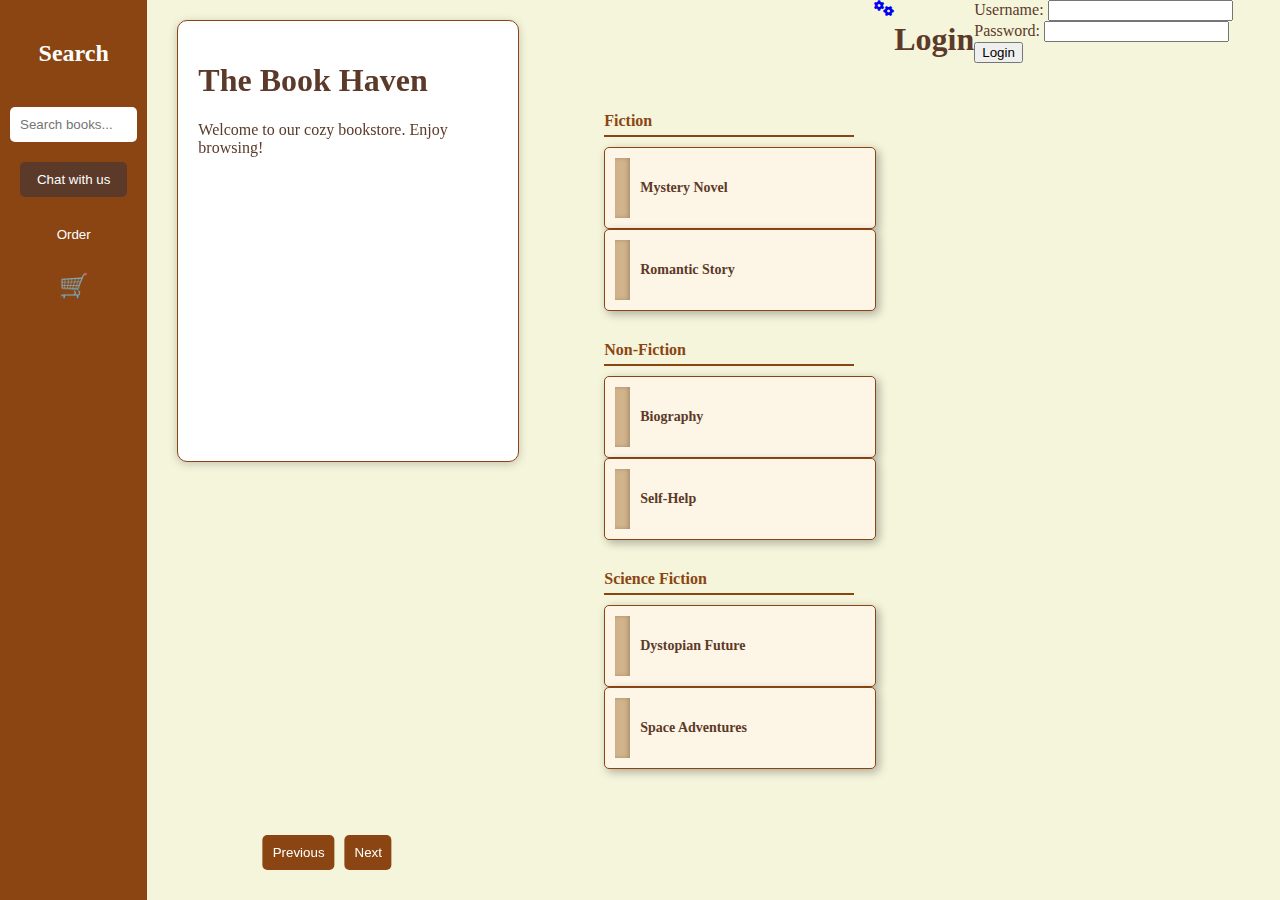
==== index.html @ bc992260 "Initial commit with project files" ====
<!DOCTYPE html>
<html lang="en">
<head>
    <meta charset="UTF-8">
    <meta name="viewport" content="width=device-width, initial-scale=1.0">
    <title>The Book Haven</title>
    <style>
        /* Общие стили для страницы */
        body {
            font-family: 'Georgia', serif;
            background-color: #f5f5dc;
            color: #5c3a29;
            display: flex;
            margin: 0;
            height: 100vh;
            overflow: hidden;
        }

        /* Боковая панель */
        .sidebar {
            width: 200px;
            background-color: #8b4513;
            padding: 20px;
            color: white;
            display: flex;
            flex-direction: column;
            align-items: center;
        }

        /* Поисковая строка и чат-кнопка */
        .search-bar, .chat-button {
            margin-top: 20px;
            width: 100%;
            padding: 10px;
            border: none;
            border-radius: 5px;
        }

        .search-bar {
            background-color: white;
            color: #8b4513;
        }

        .chat-button {
            background-color: #5c3a29;
            color: white;
            cursor: pointer;
        }

        /* Контейнер для книги и макетов */
        .content {
            display: flex;
            width: 100%;
            padding: 20px;
            justify-content: space-between;
        }

        /* Книга */
        .book-container {
            perspective: 1000px;
            margin-left: 10px;
        }

        .book {
            width: 300px;
            height: 400px;
            position: relative;
            transform-style: preserve-3d;
            transition: transform 0.6s;
        }

        .page {
            position: absolute;
            width: 100%;
            height: 100%;
            background-color: #fff;
            border: 1px solid #8b4513;
            border-radius: 10px;
            padding: 20px;
            box-shadow: 0 2px 10px rgba(0, 0, 0, 0.2);
            backface-visibility: hidden;
            transition: transform 0.6s;
        }

        .front-cover { transform: rotateY(0); }
        .back-cover { transform: rotateY(180deg); }
        .page-content { transform: rotateY(90deg); backface-visibility: hidden; }

        .nav-buttons {
            display: flex;
            justify-content: center;
            margin-top: 20px;
            position: fixed;
            bottom: 10px;
            left: 50%;
            transform: translateX(-50%);
        }

        .nav-buttons button {
            background-color: #8b4513;
            color: white;
            border: none;
            padding: 10px;
            margin: 0 5px;
            cursor: pointer;
            border-radius: 5px;
        }

        /* Макет книг */
        .book-display {
            display: flex;
            flex-direction: column;
            gap: 10px;
            justify-content: center;
            width: 250px;
        }

        .genre-section {
            margin-bottom: 20px;
        }

        .genre-title {
            font-size: 16px;
            color: #8b4513;
            font-weight: bold;
            border-bottom: 2px solid #8b4513;
            margin-bottom: 10px;
            padding-bottom: 5px;
        }

        .book-item {
            width: 100%;
            height: 60px;
            background-color: #fdf5e6;
            border: 1px solid #8b4513;
            border-radius: 5px;
            display: flex;
            align-items: center;
            padding: 10px;
            position: relative;
            box-shadow: 3px 3px 10px rgba(0, 0, 0, 0.3);
            gap: 10px;
            cursor: pointer;
        }

        .book-spine {
            width: 15px;
            height: 100%;
            background-color: #d2b48c;
            box-shadow: inset -2px 0px 4px rgba(0, 0, 0, 0.2);
        }

        .book-title { font-size: 14px; font-weight: bold; color: #5c3a29; }

        /* Чат-окно */
        .chat-window {
            display: none;
            position: fixed;
            bottom: 70px;
            right: 20px;
            width: 200px;
            padding: 10px;
            background-color: #8b4513;
            color: white;
            border-radius: 5px;
        }

        .close-chat { cursor: pointer; color: white; text-align: right; }

        /* Стиль для модального окна стилей книг */
        .modal {
            display: none;
            position: fixed;
            top: 50%;
            left: 50%;
            transform: translate(-50%, -50%);
            background-color: white;
            padding: 20px;
            border: 2px solid #8b4513;
            border-radius: 5px;
            z-index: 1000;
            box-shadow: 0 2px 10px rgba(0, 0, 0, 0.5);
        }

        .modal h2 {
            color: #8b4513;
        }

        .modal button {
            margin-top: 10px;
            background-color: #8b4513;
            color: white;
            border: none;
            padding: 5px 10px;
            cursor: pointer;
        }

        .overlay {
            position: fixed;
            top: 0;
            left: 0;
            right: 0;
            bottom: 0;
            background-color: rgba(0, 0, 0, 0.5);
            display: none;
            z-index: 500;
        }

        /* Добавленные стили для заказа и корзины */
        .order-button {
            background-color: #8b4513;
            color: white;
            border: none;
            padding: 10px;
            margin-top: 20px;
            cursor: pointer;
            border-radius: 5px;
        }

        .cart-icon {
            margin-top: 20px;
            cursor: pointer;
            color: #8b4513;
            font-size: 24px;
        }
    </style>
</head>
<body>

    <!-- Боковая панель -->
    <div class="sidebar">
        <h2>Search</h2>
        <input type="text" class="search-bar" placeholder="Search books..." oninput="filterBooks()">
        <button class="chat-button" onclick="openChat()">Chat with us</button>
        <button class="order-button" onclick="placeOrder()">Order</button>
        <div class="cart-icon" onclick="openCart()">🛒</div>
    </div>

    <!-- Контент -->
    <div class="content">
        <div class="book-container">
            <div class="book" id="book">
                <div class="page front-cover">
                    <h1>The Book Haven</h1>
                    <p>Welcome to our cozy bookstore. Enjoy browsing!</p>
                </div>
                <div class="page page-content" id="page1">
                    <h2>About Us</h2>
                    <p>The Book Haven offers a curated selection of literature from around the world. Find your next favorite book with us!</p>
                </div>
                <div class="page page-content" id="page2">
                    <h2>Books</h2>
                    <p>Browse through a range of genres, from fiction to self-help. Each book is carefully selected to provide the best experience for our readers.</p>
                </div>
                <div class="page page-content" id="page3">
                    <h2>Contact Us</h2>
                    <p>Thank you for your attention!</p>
                </div>
                <div class="page back-cover">
                    <h2>Thank You!</h2>
                    <p>Visit us again soon. Happy reading!</p>
                </div>
            </div>

            <!-- Кнопки для переключения страниц -->
            <div class="nav-buttons">
                <button onclick="prevPage()">Previous</button>
                <button onclick="nextPage()">Next</button>
            </div>
        </div>

        <!-- Макет книг с жанрами -->
        <div class="book-display" id="book-display">
            <div class="genre-section" data-genre="Fiction">
                <div class="genre-title">Fiction</div>
                <div class="book-item" data-title="Mystery Novel" onclick="showBookStyle('Mystery Novel')">
                    <div class="book-spine"></div>
                    <div class="book-title">Mystery Novel</div>
                </div>
                <div class="book-item" data-title="Romantic Story" onclick="showBookStyle('Romantic Story')">
                    <div class="book-spine"></div>
                    <div class="book-title">Romantic Story</div>
                </div>
            </div>
            <div class="genre-section" data-genre="Non-Fiction">
                <div class="genre-title">Non-Fiction</div>
                <div class="book-item" data-title="Biography" onclick="showBookStyle('Biography')">
                    <div class="book-spine"></div>
                    <div class="book-title">Biography</div>
                </div>
                <div class="book-item" data-title="Self-Help" onclick="showBookStyle('Self-Help')">
                    <div class="book-spine"></div>
                    <div class="book-title">Self-Help</div>
                </div>
            </div>
            <div class="genre-section" data-genre="Science Fiction">
                <div class="genre-title">Science Fiction</div>
                <div class="book-item" data-title="Dystopian Future" onclick="showBookStyle('Dystopian Future')">
                    <div class="book-spine"></div>
                    <div class="book-title">Dystopian Future</div>
                </div>
                <div class="book-item" data-title="Space Adventures" onclick="showBookStyle('Space Adventures')">
                    <div class="book-spine"></div>
                    <div class="book-title">Space Adventures</div>
                </div>
            </div>
        </div>
    </div>

    <!-- Чат-окно -->
    <div class="chat-window" id="chat-window">
        <div class="close-chat" onclick="closeChat()">×</div>
        <h3>Chat with us</h3>
        <p>How can we help you today?</p>
    </div>

    <div class="overlay" id="overlay" onclick="closeModal()"></div>
    <div class="modal" id="modal">
        <h2 id="modal-title"></h2>
        <p id="modal-description"></p>
        <button onclick="closeModal()">Close</button>
    </div>

    <script>
        let currentPage = 0;
        const bookStyles = {
            "Mystery Novel": "A thrilling journey through twists and turns.",
            "Romantic Story": "A heartwarming tale of love and friendship.",
            "Biography": "A detailed account of a notable life.",
            "Self-Help": "Guidance for personal development and growth.",
            "Dystopian Future": "A gripping story set in a world of uncertainty.",
            "Space Adventures": "Exciting escapades across the galaxies."
        };

        function nextPage() {
            const pages = document.querySelectorAll('.page');
            pages[currentPage].style.transform = 'rotateY(-180deg)';
            currentPage = (currentPage + 1) % pages.length;
            pages[currentPage].style.transform = 'rotateY(0)';
        }

        function prevPage() {
            const pages = document.querySelectorAll('.page');
            pages[currentPage].style.transform = 'rotateY(180deg)';
            currentPage = (currentPage - 1 + pages.length) % pages.length;
            pages[currentPage].style.transform = 'rotateY(0)';
        }

        function filterBooks() {
            const input = document.querySelector('.search-bar').value.toLowerCase();
            const books = document.querySelectorAll('.book-item');
            books.forEach(book => {
                const title = book.getAttribute('data-title').toLowerCase();
                book.style.display = title.includes(input) ? 'flex' : 'none';
            });
        }

        function openChat() {
            document.getElementById('chat-window').style.display = 'block';
            document.getElementById('overlay').style.display = 'block';
        }

        function closeChat() {
            document.getElementById('chat-window').style.display = 'none';
            document.getElementById('overlay').style.display = 'none';
        }


        function showBookStyle(title) {
            const description = bookStyles[title];
            document.getElementById('modal-title').innerText = title;
            document.getElementById('modal-description').innerText = description;
            document.getElementById('modal').style.display = 'block';
            document.getElementById('overlay').style.display = 'block';
        }

        function closeModal() {
            document.getElementById('modal').style.display = 'none';
            document.getElementById('overlay').style.display = 'none';
        }

        function placeOrder() {
            alert("Order placed successfully!");
        }

        function openCart() {
            alert("Cart opened!");
        }
    </script>
</body>
</html>
<!-- Малозаметная кнопка в правом нижнем углу -->
<head>
    <!-- Подключение Font Awesome для иконок -->
    <link href="https://cdnjs.cloudflare.com/ajax/libs/font-awesome/6.0.0-beta3/css/all.min.css" rel="stylesheet">
  </head>
  <!-- Кнопка с иконкой для перехода на admin.html -->
<a href="admin.html" class="admin-button" title="Админ панель">
    <i class="fas fa-cogs"></i> <!-- Иконка настроек -->
  </a>
  
</body>
</html>

<!DOCTYPE html>
<html lang="en">
<head>
    <meta charset="UTF-8">
    <meta name="viewport" content="width=device-width, initial-scale=1.0">
    <title>Authentication Simulation</title>
</head>
<body>
    <h1>Login</h1>
    <form id="loginForm">
        <label for="username">Username:</label>
        <input type="text" id="username" name="username">
        <label for="password">Password:</label>
        <input type="password" id="password" name="password">
        <button type="button" onclick="login()">Login</button>
    </form>
    
    <div id="adminContent" style="display:none;">
        <h2>Admin Content</h2>
        <p>This section is only for admins.</p>
    </div>
    <div id="userContent" style="display:none;">
        <h2>User Content</h2>
        <p>This section is available to users.</p>
    </div>

    <script>
        let userRole = ""; // Empty - Not logged in, "admin" - Admin, "user" - Regular user

                
        function updatePage() {
            if (userRole === "admin") {
                document.getElementById('adminContent').style.display = 'block';
                document.getElementById('userContent').style.display = 'none';
            } else if (userRole === "user") {
                document.getElementById('userContent').style.display = 'block';
                document.getElementById('adminContent').style.display = 'none';
            }
        }
    </script>
</body>
</html>
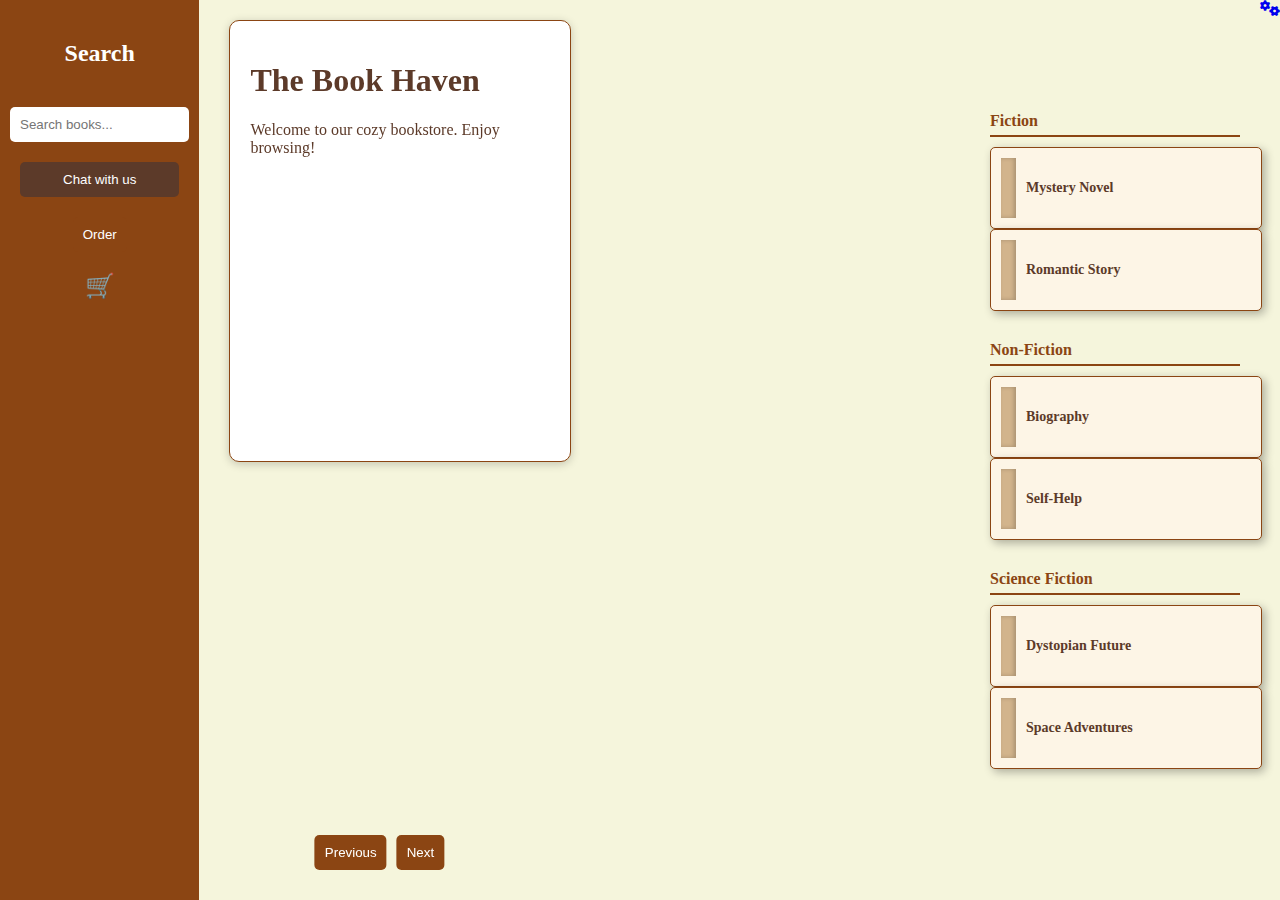
==== commit 1913266d: "index.html" ====
--- a/index.html
+++ b/index.html
@@ -410,14 +410,6 @@
     <title>Authentication Simulation</title>
 </head>
 <body>
-    <h1>Login</h1>
-    <form id="loginForm">
-        <label for="username">Username:</label>
-        <input type="text" id="username" name="username">
-        <label for="password">Password:</label>
-        <input type="password" id="password" name="password">
-        <button type="button" onclick="login()">Login</button>
-    </form>
     
     <div id="adminContent" style="display:none;">
         <h2>Admin Content</h2>
